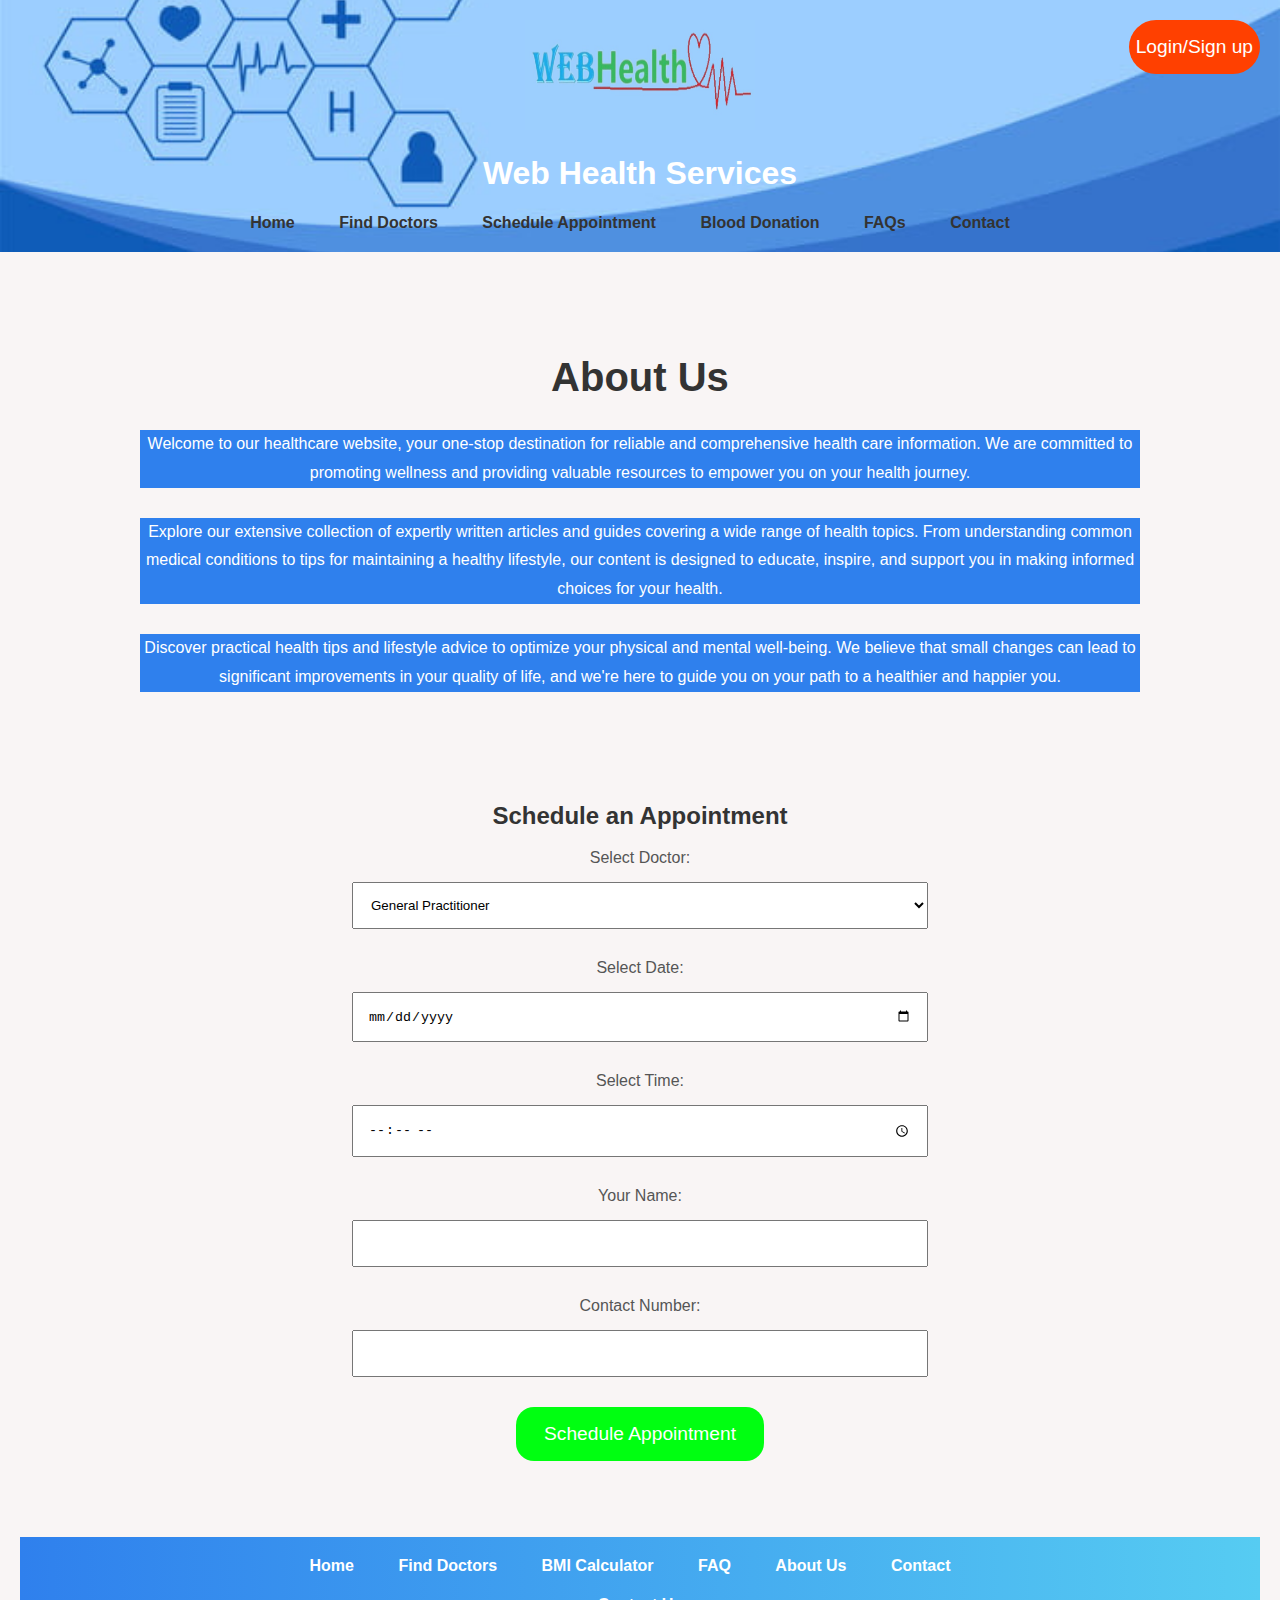
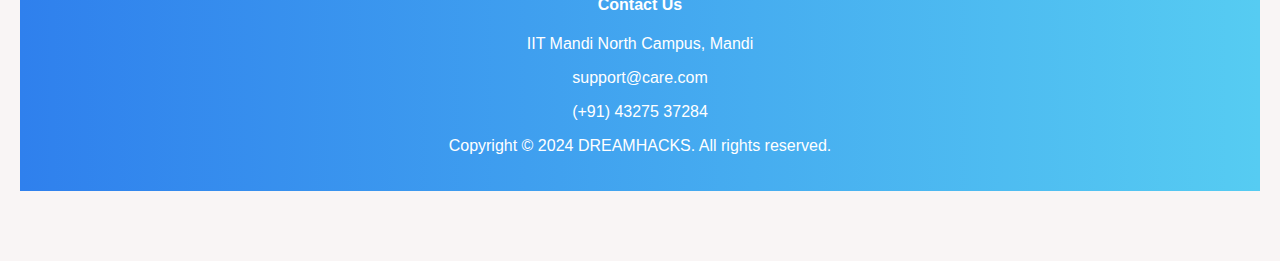
==== index.html @ ab297df1 "Updated" ====
<!DOCTYPE html>
<html lang="en">
<head>
    <meta charset="UTF-8">
    <meta name="viewport" content="width=device-width, initial-scale=1.0">
    <title>Web Health Services</title>
    <link rel="stylesheet" href="style.css">
    <script src="first.js"></script>
</head>
<body>











<header>
    <img src="logo2.jpg" alt="Logo" width="230" height="110">
    <h1>Web Health Services</h1>
    <nav>
        <ul>
            <li><a href="#">Home</a></li>
            <li><a href="#">Find Doctors</a></li>
            <li><a href="#">Schedule Appointment</a></li>
            <li><a href="#">Blood Donation</a></li>
            <li><a href="#">FAQs</a></li>
            <li><a href="#">Contact</a></li>   
        </ul>
    </nav>
    <div class="Login">
        <button class="button_login" onclick="location.href='Login/Sign up'">Login/Sign up</button>
    </div>

</header>

<section class="section__container about__container">
    <div class="about__content">
      <h2 class="section__header">About Us</h2>
      <p>
        Welcome to our healthcare website, your one-stop destination for
        reliable and comprehensive health care information. We are committed
        to promoting wellness and providing valuable resources to empower you
        on your health journey.
      </p>
      <p>
        Explore our extensive collection of expertly written articles and
        guides covering a wide range of health topics. From understanding
        common medical conditions to tips for maintaining a healthy lifestyle,
        our content is designed to educate, inspire, and support you in making
        informed choices for your health.
      </p>
      <p>
        Discover practical health tips and lifestyle advice to optimize your
        physical and mental well-being. We believe that small changes can lead
        to significant improvements in your quality of life, and we're here to
        guide you on your path to a healthier and happier you.
      </p>
    </div>


<section id="schedule-appointment">
    <h2>Schedule an Appointment</h2>
    <form id="appointment-form">
        <label for="doctor">Select Doctor:</label>
        <select id="doctor" name="doctor">
            <option value="gen">General Practitioner</option>
            <option value="obs">Obstetrician/Gynecologist</option>
            <option value="pedi">Pediatrician</option>
            <option value="derma">Dermatologist</option>
            <option value="cardio">Cardiologist</option>
            <option value="optha">Ophthalmologist</option>
            <option value="ent">ENT Specialist</option>
            <option value="uro">Urologist</option>
            <option value="gastro">Gastroenterologist</option>
            <option value="psych">Psychiatrist</option>
            <option value="pulmo">Pulmonologist</option>
            <option value="onco">Oncologist</option>
            <option value="nephro">Nephrologist</option>
            <option value="allerg">Allergist/</option>
        
            <!-- Add more doctors as needed -->
        </select>

        <label for="date">Select Date:</label>
        <input type="date" id="date" name="date" required>

        <label for="time">Select Time:</label>
        <input type="time" id="time" name="time" required>

        <label for="patientName">Your Name:</label>
        <input type="text" id="patientName" name="patientName" required>

        <label for="contactNumber">Contact Number:</label>
        <input type="tel" id="contactNumber" name="contactNumber" required>

        <button type="button" class="appoint" onclick="scheduleAppointment()">Schedule Appointment</button>
        <p id="appointment-success" style="color: green;"></p>
        <p id="appointment-error" style="color: red;"></p>
    </form>
</section>

<button id="goToTopBtn" onclick="goToTop()">&#8593;</button> 

<footer>
    <ul>
        <li><a href="#">Home</a></li>
        <li><a href="#">Find Doctors</a></li>
        <li><a href="#">BMI Calculator</a></li>
        <li><a href="#">FAQ</a></li>
        <li><a href="#">About Us</a></li>
        <li><a href="#">Contact</a></li>
    </ul>

    <div class="footer__col">
        <h4>Contact Us</h4>
        <p>
          <i class="ri-map-pin-2-fill"></i> IIT Mandi North Campus, Mandi
        </p>
        <p><i class="ri-mail-fill"></i> support@care.com</p>
        <p><i class="ri-phone-fill"></i> (+91) 43275 37284</p>
      </div>
    </div>
    <div class="footer__bar">
      <div class="footer__bar__content">
        <p>Copyright © 2024 DREAMHACKS. All rights reserved.</p>
        <div class="footer__socials">
          <span><i class="ri-instagram-line"></i></span>
          <span><i class="ri-facebook-fill"></i></span>
          <span><i class="ri-heart-fill"></i></span>
          <span><i class="ri-twitter-fill"></i></span>
        </div>
      </div>
    </div>
         
</footer>
<button id="goToTopBtn" onclick="goToTop()">Go to Top</button>
</body>
</html>
---- style.css ----
body {
    font-family: 'Arial', sans-serif;
    margin: 0;
    background: linear-gradient(to right,#66c2ff, #5cd6d6);
    color: #333;
    background-image: url('background_final.jpg'); /* Add the path to your doctor image */
    background-size: cover;
    background-position: center;
    padding : 0 ;
    margin : 0 px ;
    background-attachment : fixed ;
  }
  
  header {
    background-image: url('background_final.jpg');
    background-size: cover;
    background-position: center;
    color: #fff;
    padding: 20px;
    text-align: center;
    background-color : rgba(255,255,255,0.8) ; 
}


  
  /* ... (rest of your existing styles) */
  
  
  nav ul {
    list-style: none;
    margin: 0;
    padding: 0;
  }
  
  nav ul li {
    display: inline-block;
    margin-right: 20px;
  }
  
  section {
    padding: 60px;
    text-align: center;
  }
  
  form {
    max-width: 600px;
    margin: auto;
  }
  
  label {
    display: block;
    margin-bottom: 15px;
    color: #555;
  }
  
  select, input {
    width: calc(100% - 24px);
    padding: 14px;
    margin-bottom: 30px;
    box-sizing: border-box;
  }
  
  .section__container {
    background-color: #f9f5f5; /* Light pastel background color for the section */
    padding: 70px 20px;
    text-align: center;
  }
  
  .about__content {
    max-width: 1000px;
    margin: 0 auto;
  }
  
  .section__header {
    color: #333;
    font-size: 2.5em;
    margin-bottom: 30px;
  }
  
  .about__content p {
    color: #fff; /* White text color for better contrast on the blue background */
    background-color: #2F80ED; /* Blue background for paragraphs */
    line-height: 1.8;
    margin-bottom: 30px;
  }
  
  button {
    background-color: #4285f4;
    color: #fff;
    padding: 16px 28px;
    border: none;
    cursor: pointer;
    font-size: 1.2em;
  }
  
  button:hover {
    background-color: #2a5db0;
  }
  
  footer {
    background: linear-gradient(to right, #2F80ED, #56CCF2); /* Gradient background for the footer */
    color: #fff;
    padding: 20px;
    text-align: center;
  }
  
  footer ul {
    list-style: none;
    margin: 0;
    padding: 0;
  }
  
  footer ul li {
    display: inline-block;
    margin-right: 20px;
  }
  
  footer a {
    color: #fff;
    font-weight: bold;
  }
  
  footer a:hover {
    text-decoration: underline;
  }

  .footer__bar__content {
    flex-direction: column;
    gap: 1rem;
  }


  #goToTopBtn {
    display: none;
    position: fixed;
    bottom: 20px;
    right: 20px;
    background-color: #ff2f00;
    color: #fff;
    border: none;
    padding: 10px 20px;
    cursor: pointer;
    border-radius: 18px;
}


ul {
    list-style: none;
    padding: 0;
    margin: 0;
}

/* Styling for navigation items */
li {
    display: inline-block;
    margin-right: 15px;
}

a {
    text-decoration: none;
    color: #333;
    font-weight: bold;
    padding: 10px;
    border-radius: 5px;
    transition: background-color 0.3s ease;
}

a:hover {
    background-color: #007bff; /* Change to your preferred hover color */
    color: #fff;
}
  

.appoint{
    border-radius : 18px;
    background-color:#00ff11
}


.Login {
    position: absolute;
    top: 20px;
    right: 20px;
}


.button_login {
    background-color: rgb(255, 64, 0) ;
    border-radius: 28px ;
    padding-left : 7px ;
    padding-right : 7px ;
}
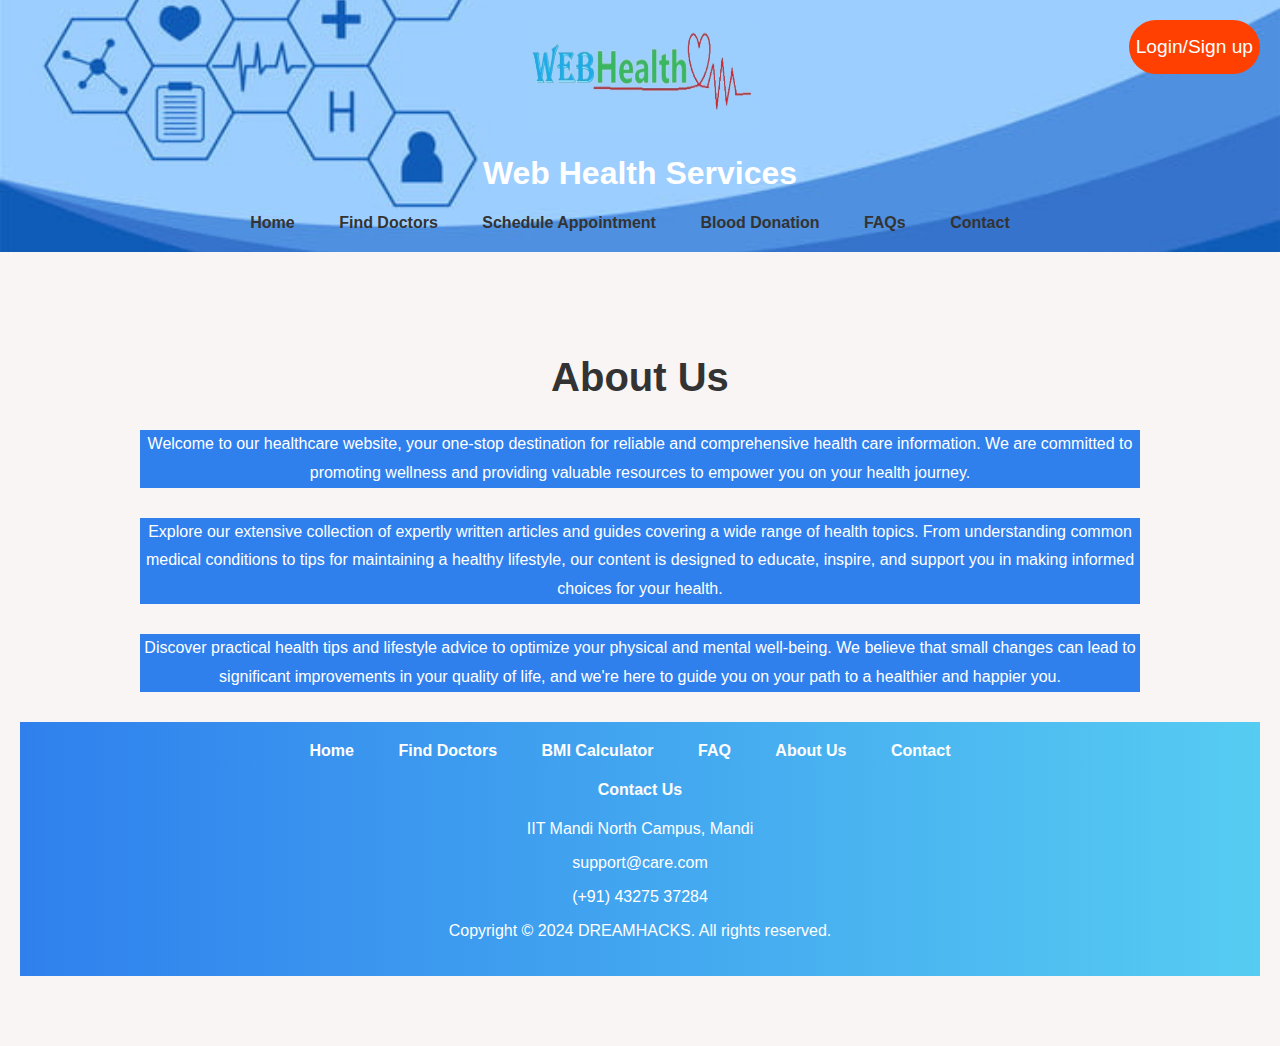
==== commit 718e7763: "Updated" ====
--- a/index.html
+++ b/index.html
@@ -26,14 +26,14 @@
         <ul>
             <li><a href="#">Home</a></li>
             <li><a href="#">Find Doctors</a></li>
-            <li><a href="#">Schedule Appointment</a></li>
+            <li><a href="redirect.html" id="clickTrigger">Schedule Appointment</a></li>
             <li><a href="#">Blood Donation</a></li>
             <li><a href="#">FAQs</a></li>
             <li><a href="#">Contact</a></li>   
         </ul>
     </nav>
     <div class="Login">
-        <button class="button_login" onclick="location.href='Login/Sign up'">Login/Sign up</button>
+        <button class="button_login" onclick="goToLogin()">Login/Sign up</button>
     </div>
 
 </header>
@@ -110,7 +110,7 @@
     <ul>
         <li><a href="#">Home</a></li>
         <li><a href="#">Find Doctors</a></li>
-        <li><a href="#">BMI Calculator</a></li>
+        <li><a onclick = "bmi()" href="#">BMI Calculator</a></li>
         <li><a href="#">FAQ</a></li>
         <li><a href="#">About Us</a></li>
         <li><a href="#">Contact</a></li>
--- a/style.css
+++ b/style.css
@@ -192,6 +192,85 @@
 }
 
 
-
-
-
+/* style.css */
+
+.popup-container {
+    position: fixed;
+    top: 0;
+    left: 0;
+    width: 100%;
+    height: 100%;
+    background: rgba(0, 0, 0, 0.7);
+    display: flex;
+    justify-content: center;
+    align-items: center;
+    z-index: 1000;
+}
+
+.popup-form {
+    background: #fff;
+    padding: 20px;
+    border-radius: 8px;
+    box-shadow: 0 0 10px rgba(0, 0, 0, 0.2);
+}
+
+.popup-form label {
+    display: block;
+    margin-bottom: 8px;
+}
+
+.popup-form input {
+    width: 100%;
+    padding: 8px;
+    margin-bottom: 16px;
+}
+
+.popup-form button {
+    background: #3498db;
+    color: #fff;
+    padding: 10px;
+    border: none;
+    border-radius: 4px;
+    cursor: pointer;
+}
+
+.forgot{
+    background-color: white;
+    margin-left : 7px ;
+}
+
+.new {
+    background-color: white;
+    margin-left : 7px ;
+}
+
+
+#schedule-appointment {
+    width: 200px;
+    height: 100px;
+    background-color: lightblue;
+    margin-top: 20px;
+    text-align: center;
+    line-height: 100px;
+    display: none; /* Initially hide the target element */
+}
+
+ 
+#schedule-appointment.active {
+    background-color: lightcoral; /* Change background color on hover effect */
+}
+
+
+
+
+
+
+
+
+
+
+
+
+
+
+
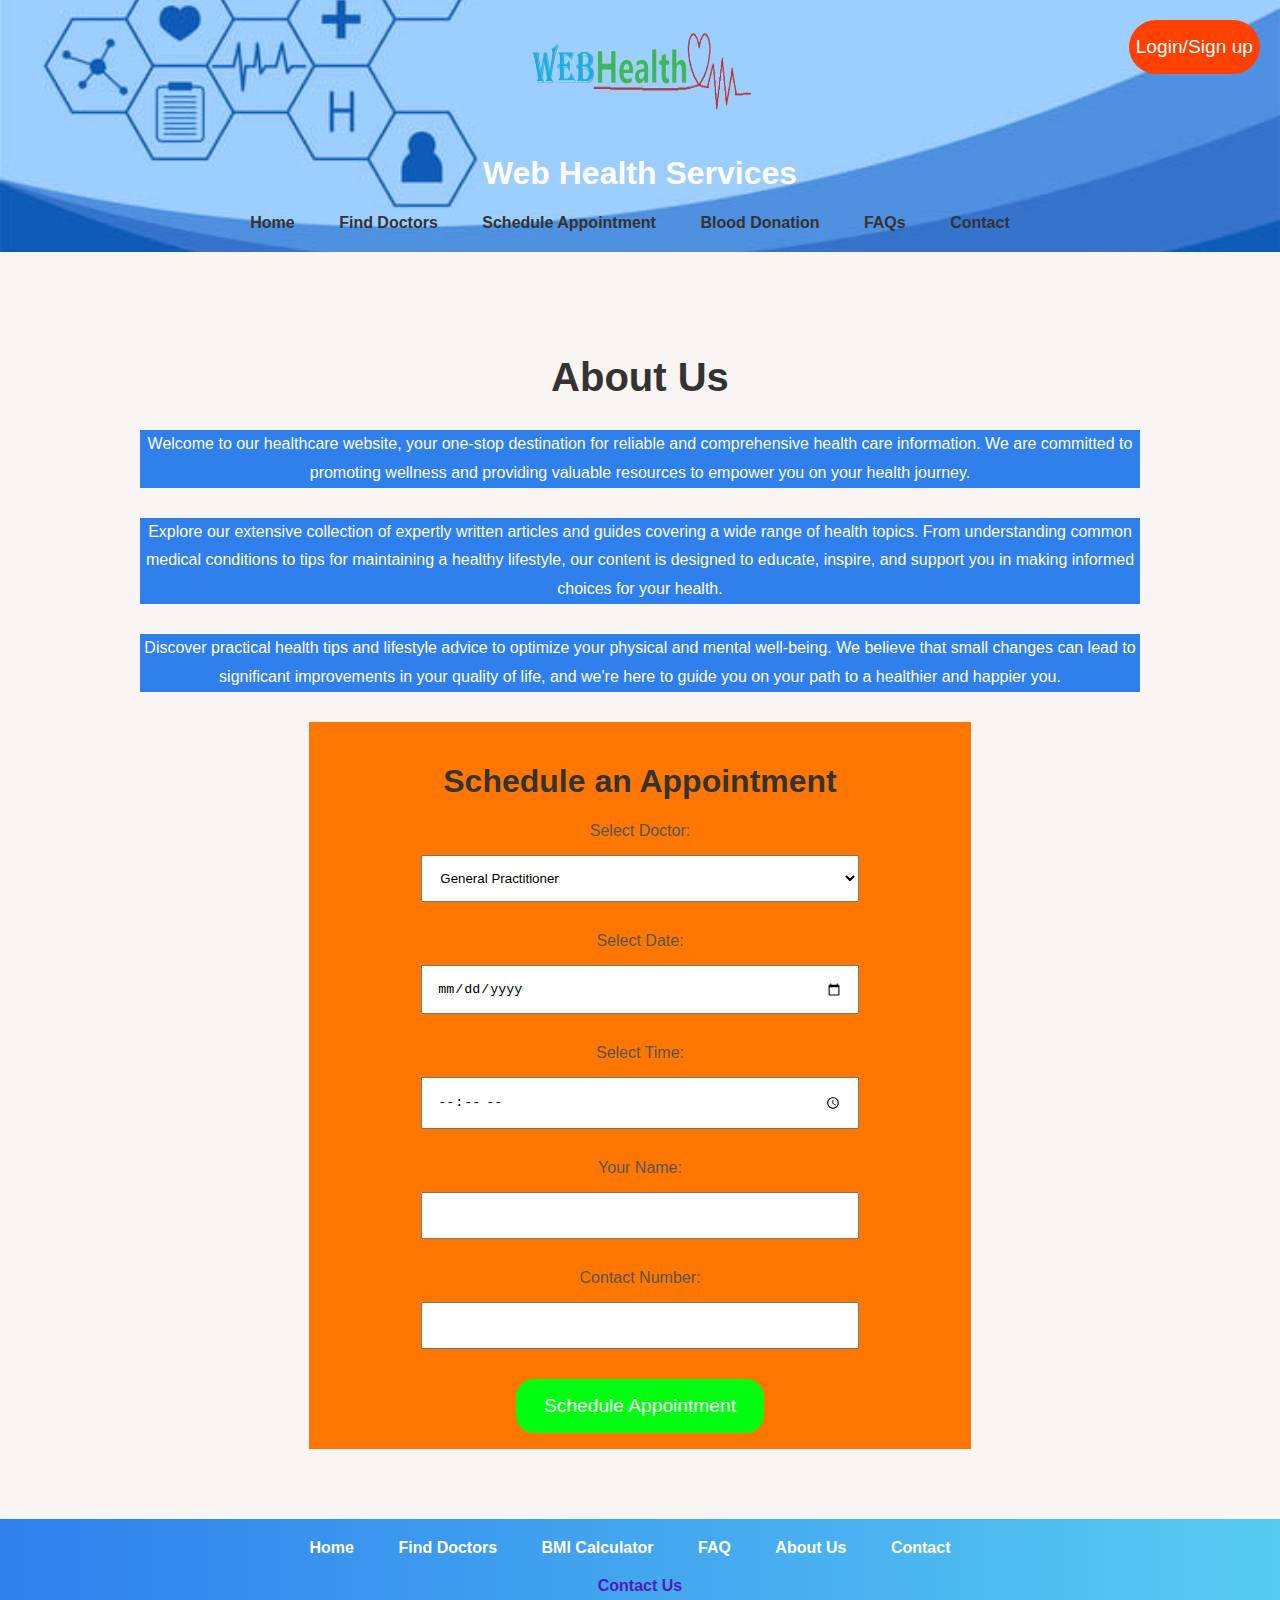
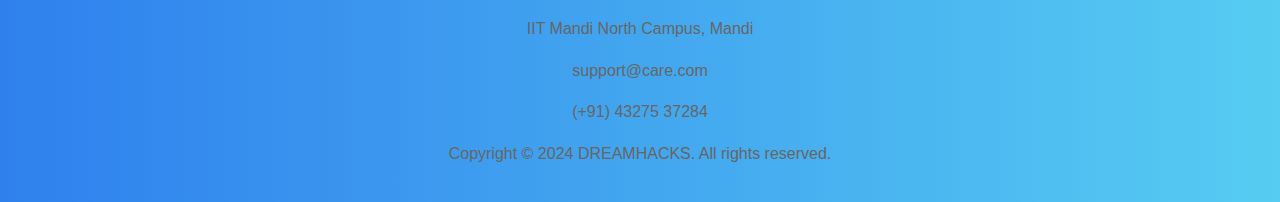
==== commit 46f30f41: "Updated" ====
--- a/index.html
+++ b/index.html
@@ -28,7 +28,7 @@
             <li><a href="#">Find Doctors</a></li>
             <li><a href="redirect.html" id="clickTrigger">Schedule Appointment</a></li>
             <li><a href="#">Blood Donation</a></li>
-            <li><a href="#">FAQs</a></li>
+            <li><a href="#" onclick="faq()">FAQs</a></li>
             <li><a href="#">Contact</a></li>   
         </ul>
     </nav>
@@ -63,8 +63,9 @@
     </div>
 
 
-<section id="schedule-appointment">
-    <h2>Schedule an Appointment</h2>
+
+  <div class="appoint_home">
+  <h1>Schedule an Appointment</h1>
     <form id="appointment-form">
         <label for="doctor">Select Doctor:</label>
         <select id="doctor" name="doctor">
@@ -81,7 +82,7 @@
             <option value="pulmo">Pulmonologist</option>
             <option value="onco">Oncologist</option>
             <option value="nephro">Nephrologist</option>
-            <option value="allerg">Allergist/</option>
+            <option value="allerg">Allergist</option>
         
             <!-- Add more doctors as needed -->
         </select>
@@ -102,6 +103,7 @@
         <p id="appointment-success" style="color: green;"></p>
         <p id="appointment-error" style="color: red;"></p>
     </form>
+   </div> 
 </section>
 
 <button id="goToTopBtn" onclick="goToTop()">&#8593;</button> 
@@ -111,7 +113,7 @@
         <li><a href="#">Home</a></li>
         <li><a href="#">Find Doctors</a></li>
         <li><a onclick = "bmi()" href="#">BMI Calculator</a></li>
-        <li><a href="#">FAQ</a></li>
+        <li><a href="#" onclick="faq()">FAQ</a></li>
         <li><a href="#">About Us</a></li>
         <li><a href="#">Contact</a></li>
     </ul>
--- a/style.css
+++ b/style.css
@@ -263,14 +263,75 @@
 
 
 
-
-
-
-
-
-
-
-
-
-
-
+.popup-container {
+  position: fixed;
+  top: 0;
+  left: 0;
+  width: 100%;
+  height: 100%;
+  background: rgba(0, 0, 0, 0.7);
+  display: flex;
+  justify-content: center;
+  align-items: center;
+  z-index: 999;
+}
+
+.popup-form {
+  background: #fff;
+  padding: 20px;
+  max-width: 3000px;
+  width: 100%;
+  border-radius: 8px;
+  box-shadow: 0 0 10px rgba(0, 0, 0, 0.3);
+  position: relative;
+}
+
+.close {
+  position: absolute;
+  top: 10px;
+  right: 10px;
+  font-size: 20px;
+  cursor: pointer;
+  color: #333;
+}
+
+h2 {
+  color: #333;
+  margin-bottom: 20px;
+}
+
+h4 {
+  color: #541ab8;
+  margin-top: 20px;
+}
+
+p {
+  color: #666;
+  line-height: 1.6;
+}
+
+.appoint_home{
+  background-color: #ff7700;
+  border : none ;
+  padding-top : 20px;
+  padding-left: 100px;
+  padding-right: 100px;
+  display : inline-block;
+  
+}
+
+/* Add more styles as needed */
+
+
+
+
+
+
+
+
+
+
+
+
+
+
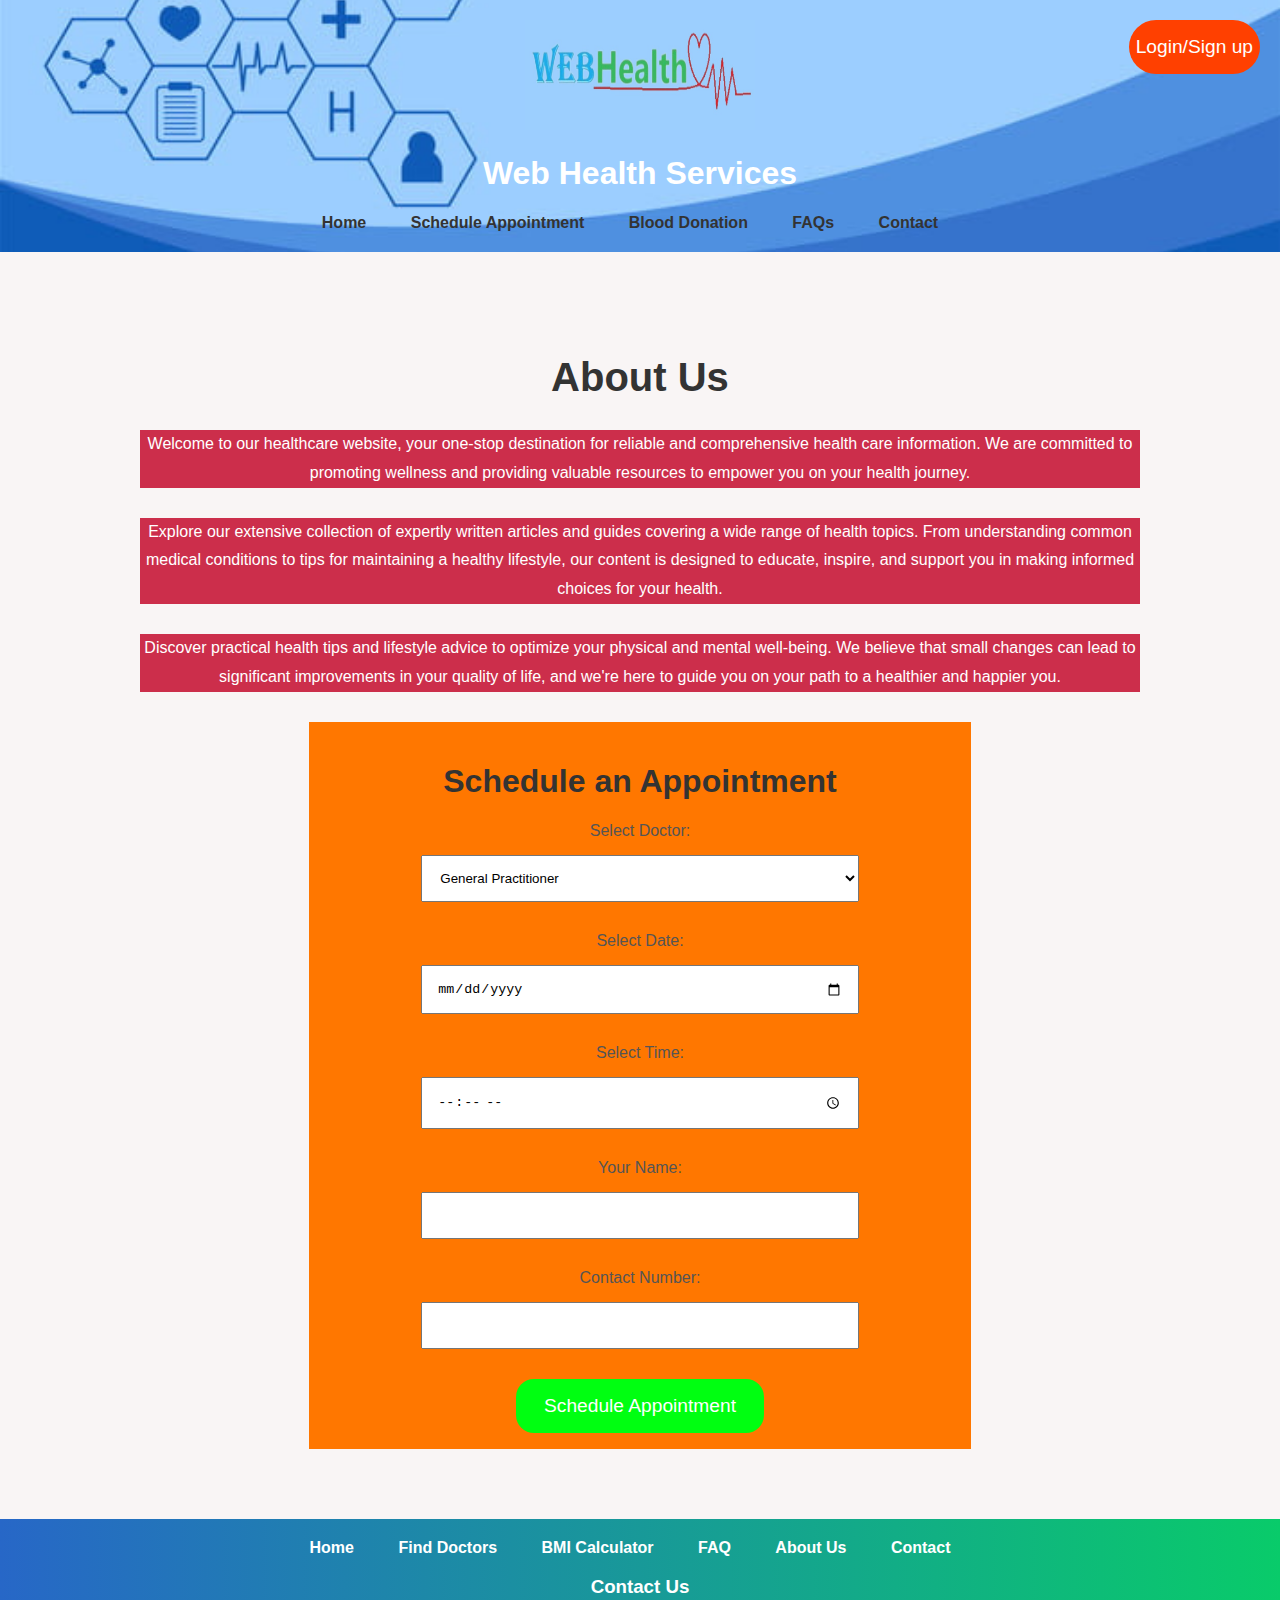
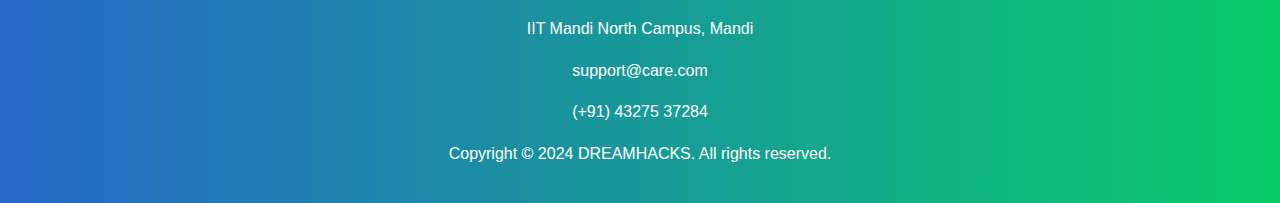
==== commit 899adfb9: "Updated" ====
--- a/index.html
+++ b/index.html
@@ -25,11 +25,10 @@
     <nav>
         <ul>
             <li><a href="#">Home</a></li>
-            <li><a href="#">Find Doctors</a></li>
             <li><a href="redirect.html" id="clickTrigger">Schedule Appointment</a></li>
-            <li><a href="#">Blood Donation</a></li>
+            <li><a href="blood.jpg">Blood Donation</a></li>
             <li><a href="#" onclick="faq()">FAQs</a></li>
-            <li><a href="#">Contact</a></li>   
+            <li><a href="#" onclick="contact()">Contact</a></li>   
         </ul>
     </nav>
     <div class="Login">
@@ -115,21 +114,23 @@
         <li><a onclick = "bmi()" href="#">BMI Calculator</a></li>
         <li><a href="#" onclick="faq()">FAQ</a></li>
         <li><a href="#">About Us</a></li>
-        <li><a href="#">Contact</a></li>
+        <li><a href="#" onclick="contact()">Contact</a></li>
     </ul>
 
+
+
     <div class="footer__col">
-        <h4>Contact Us</h4>
-        <p>
+        <h3>Contact Us</h3>
+        <p class="bottom_contact_1">
           <i class="ri-map-pin-2-fill"></i> IIT Mandi North Campus, Mandi
         </p>
-        <p><i class="ri-mail-fill"></i> support@care.com</p>
-        <p><i class="ri-phone-fill"></i> (+91) 43275 37284</p>
+        <p class="bottom_contact_2"><i class="ri-mail-fill"></i> support@care.com</p>
+        <p  class="bottom_contact_3"><i class="ri-phone-fill"></i> (+91) 43275 37284</p>
       </div>
     </div>
     <div class="footer__bar">
       <div class="footer__bar__content">
-        <p>Copyright © 2024 DREAMHACKS. All rights reserved.</p>
+        <p class ="bottom_contact_4">Copyright © 2024 DREAMHACKS. All rights reserved.</p>
         <div class="footer__socials">
           <span><i class="ri-instagram-line"></i></span>
           <span><i class="ri-facebook-fill"></i></span>
--- a/style.css
+++ b/style.css
@@ -1,7 +1,7 @@
 body {
     font-family: 'Arial', sans-serif;
     margin: 0;
-    background: linear-gradient(to right,#66c2ff, #5cd6d6);
+    background: linear-gradient(to right,#66c2ff, #c7242c);
     color: #333;
     background-image: url('background_final.jpg'); /* Add the path to your doctor image */
     background-size: cover;
@@ -68,7 +68,7 @@
   
   .about__content {
     max-width: 1000px;
-    margin: 0 auto;
+    margin:  auto;
   }
   
   .section__header {
@@ -79,7 +79,7 @@
   
   .about__content p {
     color: #fff; /* White text color for better contrast on the blue background */
-    background-color: #2F80ED; /* Blue background for paragraphs */
+    background-color: #cc2e4b; /* Blue background for paragraphs */
     line-height: 1.8;
     margin-bottom: 30px;
   }
@@ -98,7 +98,7 @@
   }
   
   footer {
-    background: linear-gradient(to right, #2F80ED, #56CCF2); /* Gradient background for the footer */
+    background: linear-gradient(to right, #2767c7, #09cb6a); /* Gradient background for the footer */
     color: #fff;
     padding: 20px;
     text-align: center;
@@ -306,7 +306,7 @@
 }
 
 p {
-  color: #666;
+  color: white ;
   line-height: 1.6;
 }
 
@@ -333,5 +333,3 @@
 
 
 
-
-
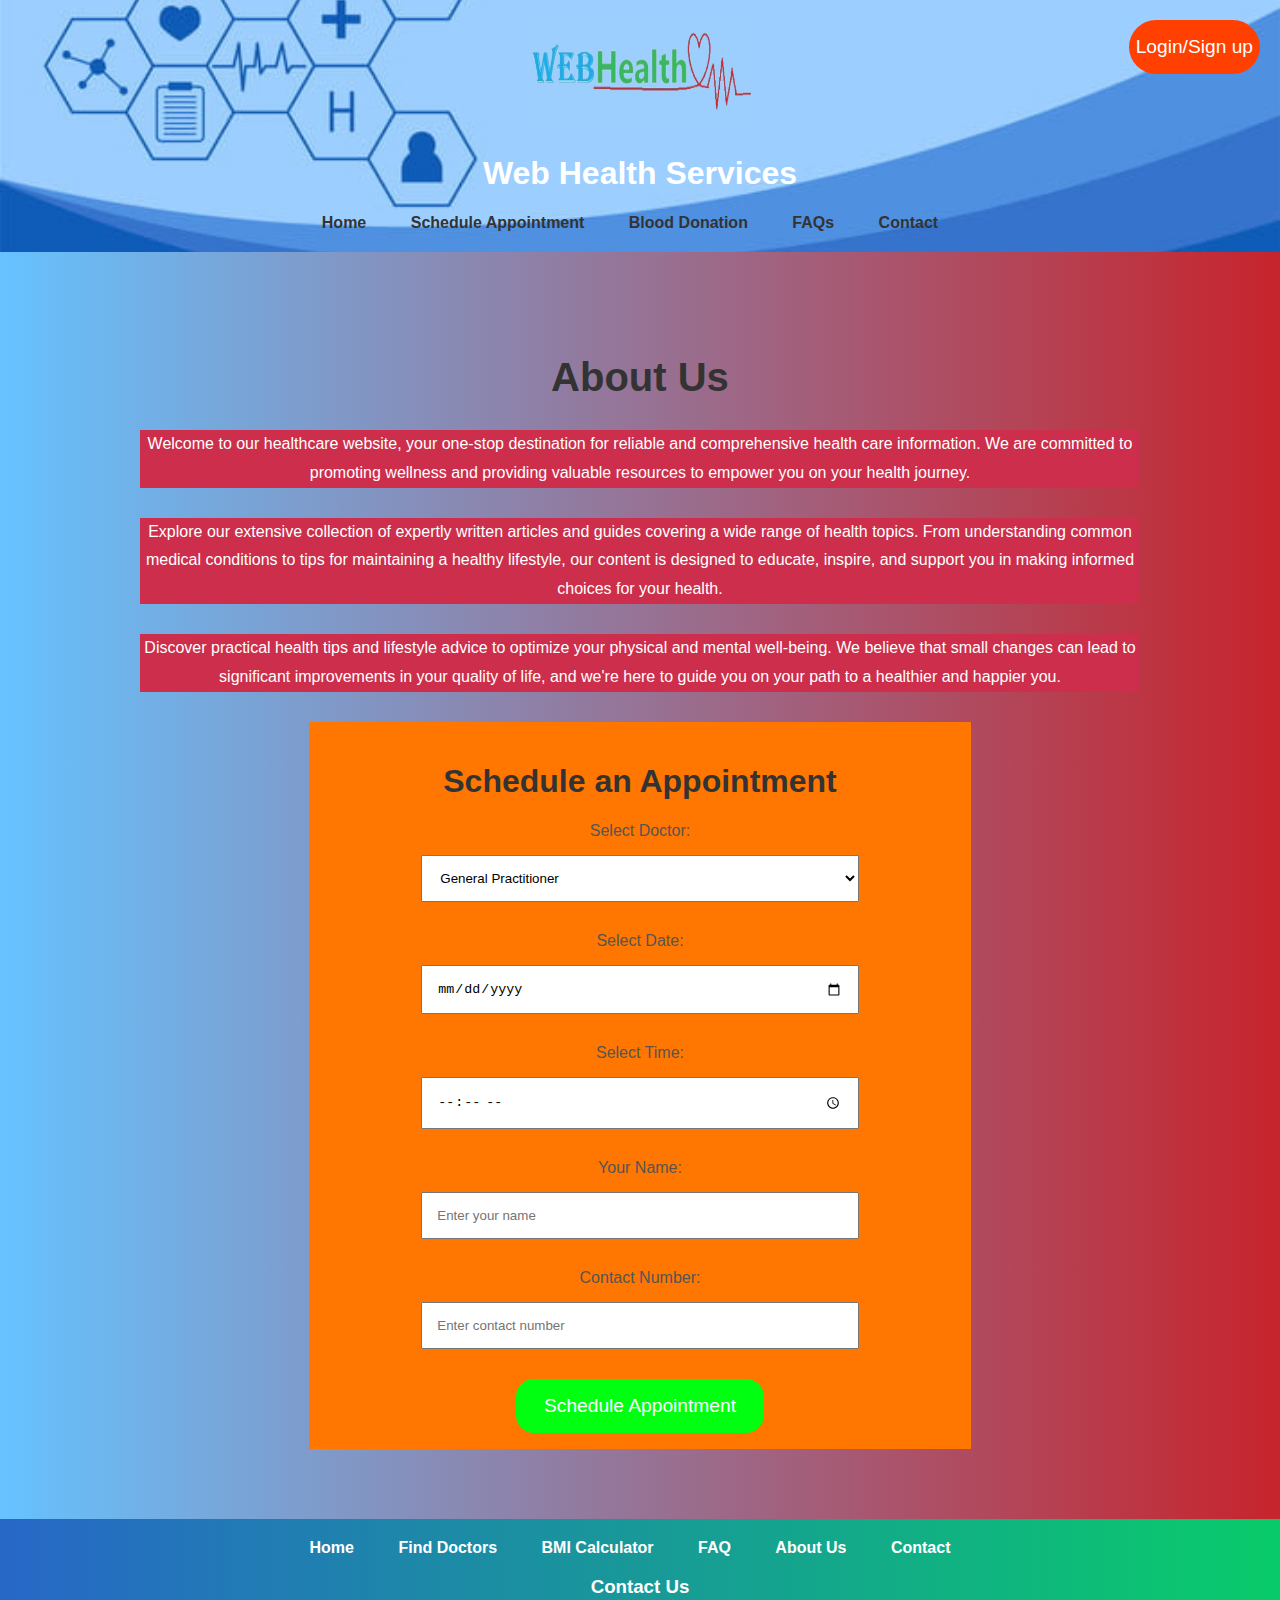
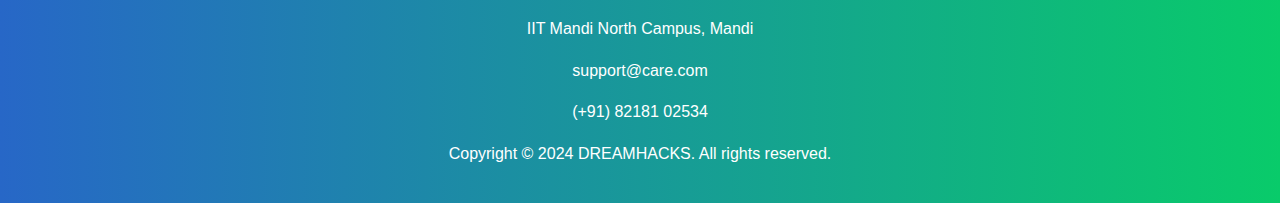
==== commit 96251f2b: "Final Update" ====
--- a/index.html
+++ b/index.html
@@ -8,16 +8,6 @@
     <script src="first.js"></script>
 </head>
 <body>
-
-
-
-
-
-
-
-
-
-
 
 <header>
     <img src="logo2.jpg" alt="Logo" width="230" height="110">
@@ -66,7 +56,7 @@
   <div class="appoint_home">
   <h1>Schedule an Appointment</h1>
     <form id="appointment-form">
-        <label for="doctor">Select Doctor:</label>
+        <label  for="doctor">Select Doctor:</label>
         <select id="doctor" name="doctor">
             <option value="gen">General Practitioner</option>
             <option value="obs">Obstetrician/Gynecologist</option>
@@ -93,10 +83,10 @@
         <input type="time" id="time" name="time" required>
 
         <label for="patientName">Your Name:</label>
-        <input type="text" id="patientName" name="patientName" required>
+        <input placeholder="Enter your name"  type="text" id="patientName" name="patientName" required>
 
         <label for="contactNumber">Contact Number:</label>
-        <input type="tel" id="contactNumber" name="contactNumber" required>
+        <input placeholder="Enter contact number"  type="tel" id="contactNumber" name="contactNumber" required>
 
         <button type="button" class="appoint" onclick="scheduleAppointment()">Schedule Appointment</button>
         <p id="appointment-success" style="color: green;"></p>
@@ -125,7 +115,7 @@
           <i class="ri-map-pin-2-fill"></i> IIT Mandi North Campus, Mandi
         </p>
         <p class="bottom_contact_2"><i class="ri-mail-fill"></i> support@care.com</p>
-        <p  class="bottom_contact_3"><i class="ri-phone-fill"></i> (+91) 43275 37284</p>
+        <p  class="bottom_contact_3"><i class="ri-phone-fill"></i> (+91) 82181 02534</p>
       </div>
     </div>
     <div class="footer__bar">
--- a/style.css
+++ b/style.css
@@ -8,7 +8,7 @@
     background-position: center;
     padding : 0 ;
     margin : 0 px ;
-    background-attachment : fixed ;
+    background-color: #333;
   }
   
   header {
@@ -61,7 +61,7 @@
   }
   
   .section__container {
-    background-color: #f9f5f5; /* Light pastel background color for the section */
+    background: linear-gradient(to right,#66c2ff, #c7242c);
     padding: 70px 20px;
     text-align: center;
   }
